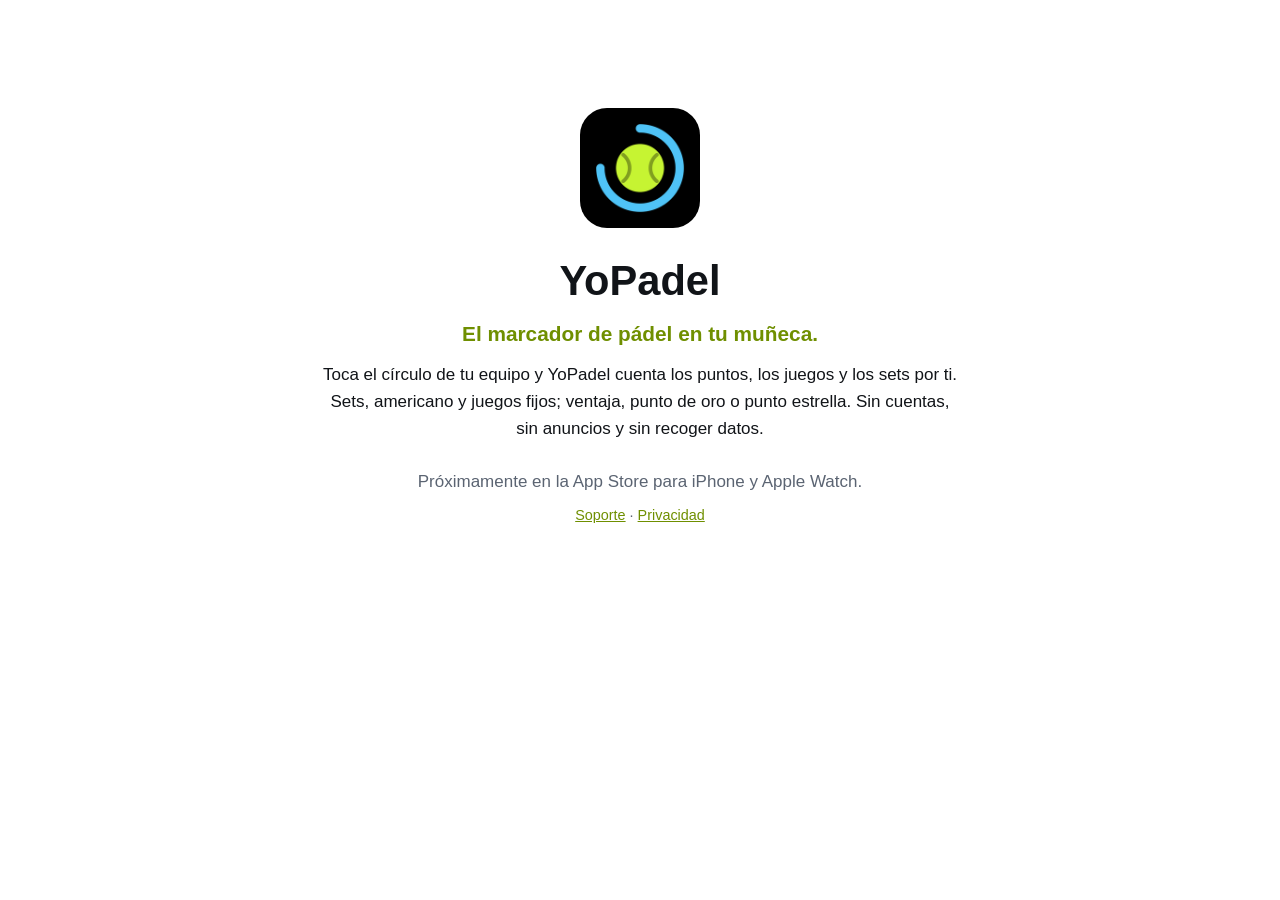
==== index.html @ 401fde92 "Web de YoPadel: portada, soporte y política de privacidad" ====
<!doctype html>
<html lang="es">
<head>
<meta charset="utf-8">
<meta name="viewport" content="width=device-width, initial-scale=1">
<title>YoPadel · Marcador de pádel para Apple Watch</title>
<meta name="description" content="Lleva el marcador de pádel en tu Apple Watch: puntos, juegos, sets y quién saca, con un toque.">
<link rel="stylesheet" href="estilo.css">
</head>
<body>
<main class="portada">
  <img src="icono.png" alt="Icono de YoPadel" width="120" height="120" class="icono">
  <h1>YoPadel</h1>
  <p class="lema">El marcador de pádel en tu muñeca.</p>
  <p>Toca el círculo de tu equipo y YoPadel cuenta los puntos, los juegos y los sets por ti. Sets, americano y juegos fijos; ventaja, punto de oro o punto estrella. Sin cuentas, sin anuncios y sin recoger datos.</p>
  <p class="pronto">Próximamente en la App Store para iPhone y Apple Watch.</p>
  <p class="legal"><a href="soporte.html">Soporte</a> · <a href="privacidad.html">Privacidad</a></p>
</main>
</body>
</html>
---- estilo.css ----
:root { color-scheme: light dark; --fondo: #ffffff; --texto: #111418; --suave: #5b6472; --lima: #6f8f00; --borde: #e3e6ea; }
@media (prefers-color-scheme: dark) { :root { --fondo: #000000; --texto: #f2f4f7; --suave: #9aa4b2; --lima: #c6f432; --borde: #23272e; } }
* { box-sizing: border-box; }
body { margin: 0; background: var(--fondo); color: var(--texto);
  font: 17px/1.6 -apple-system, BlinkMacSystemFont, "SF Pro Text", "Segoe UI", Roboto, sans-serif; }
main { max-width: 680px; margin: 0 auto; padding: 32px max(20px, env(safe-area-inset-left)) 64px; }
h1 { font-size: 2rem; line-height: 1.15; margin: 1.2em 0 .3em; }
h2 { font-size: 1.25rem; margin: 1.6em 0 .3em; }
h3 { font-size: 1.05rem; margin: 1.4em 0 .2em; }
p { margin: .5em 0; }
a { color: var(--lima); }
hr { border: 0; border-top: 1px solid var(--borde); margin: 3em 0 1em; }
.marca { display: inline-flex; align-items: center; gap: 10px; font-weight: 600; color: var(--texto); text-decoration: none; }
.marca img { border-radius: 9px; }
.fecha, .legal { color: var(--suave); font-size: .9rem; }
.portada { text-align: center; padding-top: 12vh; }
.portada .icono { border-radius: 27px; }
.portada h1 { font-size: 2.6rem; margin-top: .5em; }
.lema { font-size: 1.3rem; color: var(--lima); font-weight: 600; }
.pronto { margin-top: 1.5em; color: var(--suave); }
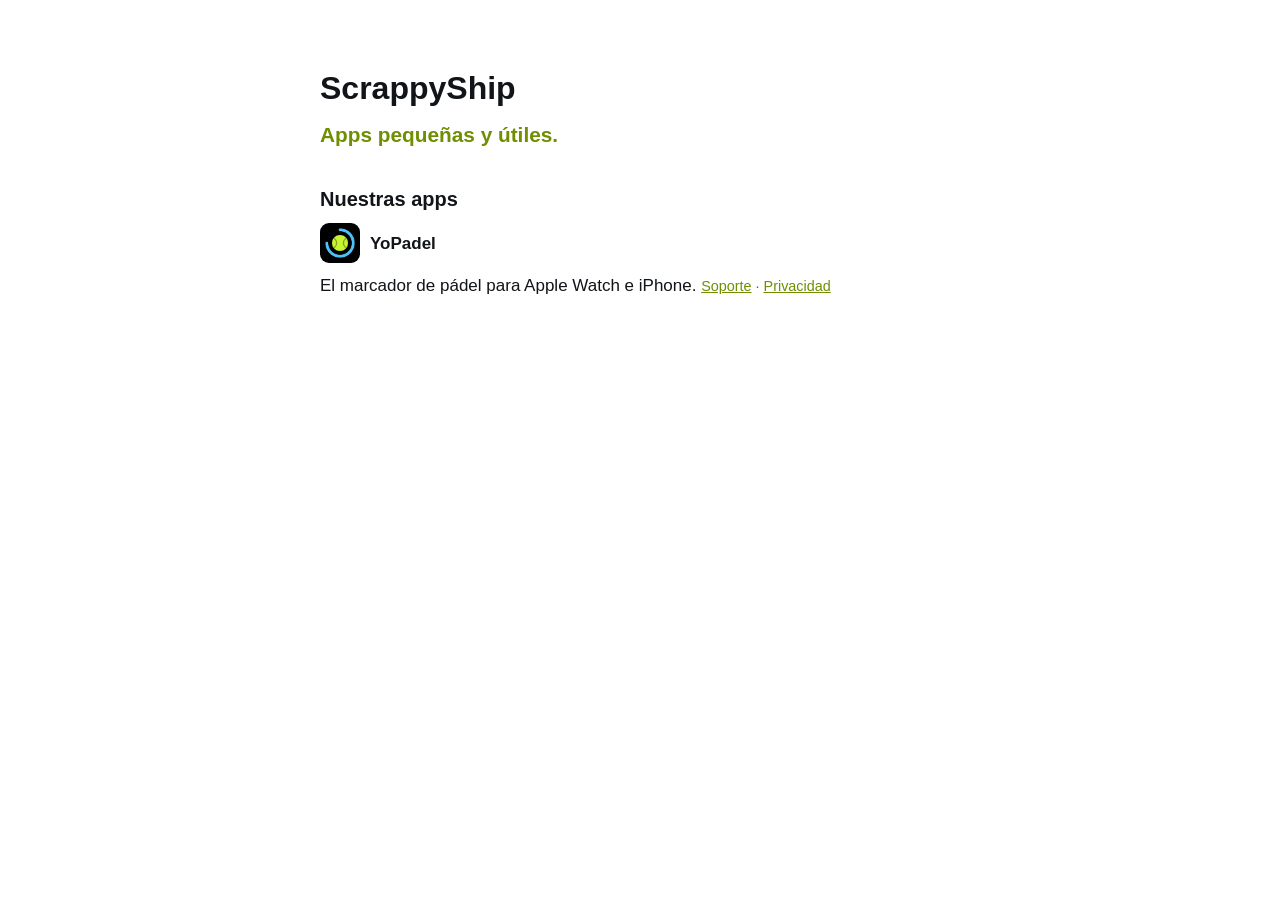
==== commit 03afadad: "Web de ScrappyShip: portada y YoPadel en su carpeta" ====
--- a/index.html
+++ b/index.html
@@ -3,18 +3,19 @@
 <head>
 <meta charset="utf-8">
 <meta name="viewport" content="width=device-width, initial-scale=1">
-<title>YoPadel · Marcador de pádel para Apple Watch</title>
-<meta name="description" content="Lleva el marcador de pádel en tu Apple Watch: puntos, juegos, sets y quién saca, con un toque.">
-<link rel="stylesheet" href="estilo.css">
+<title>ScrappyShip · Apps</title>
+<meta name="description" content="Apps de ScrappyShip.">
+<link rel="stylesheet" href="yopadel/estilo.css">
 </head>
 <body>
-<main class="portada">
-  <img src="icono.png" alt="Icono de YoPadel" width="120" height="120" class="icono">
-  <h1>YoPadel</h1>
-  <p class="lema">El marcador de pádel en tu muñeca.</p>
-  <p>Toca el círculo de tu equipo y YoPadel cuenta los puntos, los juegos y los sets por ti. Sets, americano y juegos fijos; ventaja, punto de oro o punto estrella. Sin cuentas, sin anuncios y sin recoger datos.</p>
-  <p class="pronto">Próximamente en la App Store para iPhone y Apple Watch.</p>
-  <p class="legal"><a href="soporte.html">Soporte</a> · <a href="privacidad.html">Privacidad</a></p>
+<main>
+  <h1>ScrappyShip</h1>
+  <p class="lema">Apps pequeñas y útiles.</p>
+
+  <h2>Nuestras apps</h2>
+  <p><a class="marca" href="yopadel/"><img src="yopadel/icono.png" alt="" width="40" height="40"> YoPadel</a><br>
+  El marcador de pádel para Apple Watch e iPhone.
+  <span class="legal"><a href="yopadel/soporte.html">Soporte</a> · <a href="yopadel/privacidad.html">Privacidad</a></span></p>
 </main>
 </body>
 </html>
--- a/yopadel/estilo.css
+++ b/yopadel/estilo.css
@@ -0,0 +1,20 @@
+:root { color-scheme: light dark; --fondo: #ffffff; --texto: #111418; --suave: #5b6472; --lima: #6f8f00; --borde: #e3e6ea; }
+@media (prefers-color-scheme: dark) { :root { --fondo: #000000; --texto: #f2f4f7; --suave: #9aa4b2; --lima: #c6f432; --borde: #23272e; } }
+* { box-sizing: border-box; }
+body { margin: 0; background: var(--fondo); color: var(--texto);
+  font: 17px/1.6 -apple-system, BlinkMacSystemFont, "SF Pro Text", "Segoe UI", Roboto, sans-serif; }
+main { max-width: 680px; margin: 0 auto; padding: 32px max(20px, env(safe-area-inset-left)) 64px; }
+h1 { font-size: 2rem; line-height: 1.15; margin: 1.2em 0 .3em; }
+h2 { font-size: 1.25rem; margin: 1.6em 0 .3em; }
+h3 { font-size: 1.05rem; margin: 1.4em 0 .2em; }
+p { margin: .5em 0; }
+a { color: var(--lima); }
+hr { border: 0; border-top: 1px solid var(--borde); margin: 3em 0 1em; }
+.marca { display: inline-flex; align-items: center; gap: 10px; font-weight: 600; color: var(--texto); text-decoration: none; }
+.marca img { border-radius: 9px; }
+.fecha, .legal { color: var(--suave); font-size: .9rem; }
+.portada { text-align: center; padding-top: 12vh; }
+.portada .icono { border-radius: 27px; }
+.portada h1 { font-size: 2.6rem; margin-top: .5em; }
+.lema { font-size: 1.3rem; color: var(--lima); font-weight: 600; }
+.pronto { margin-top: 1.5em; color: var(--suave); }
